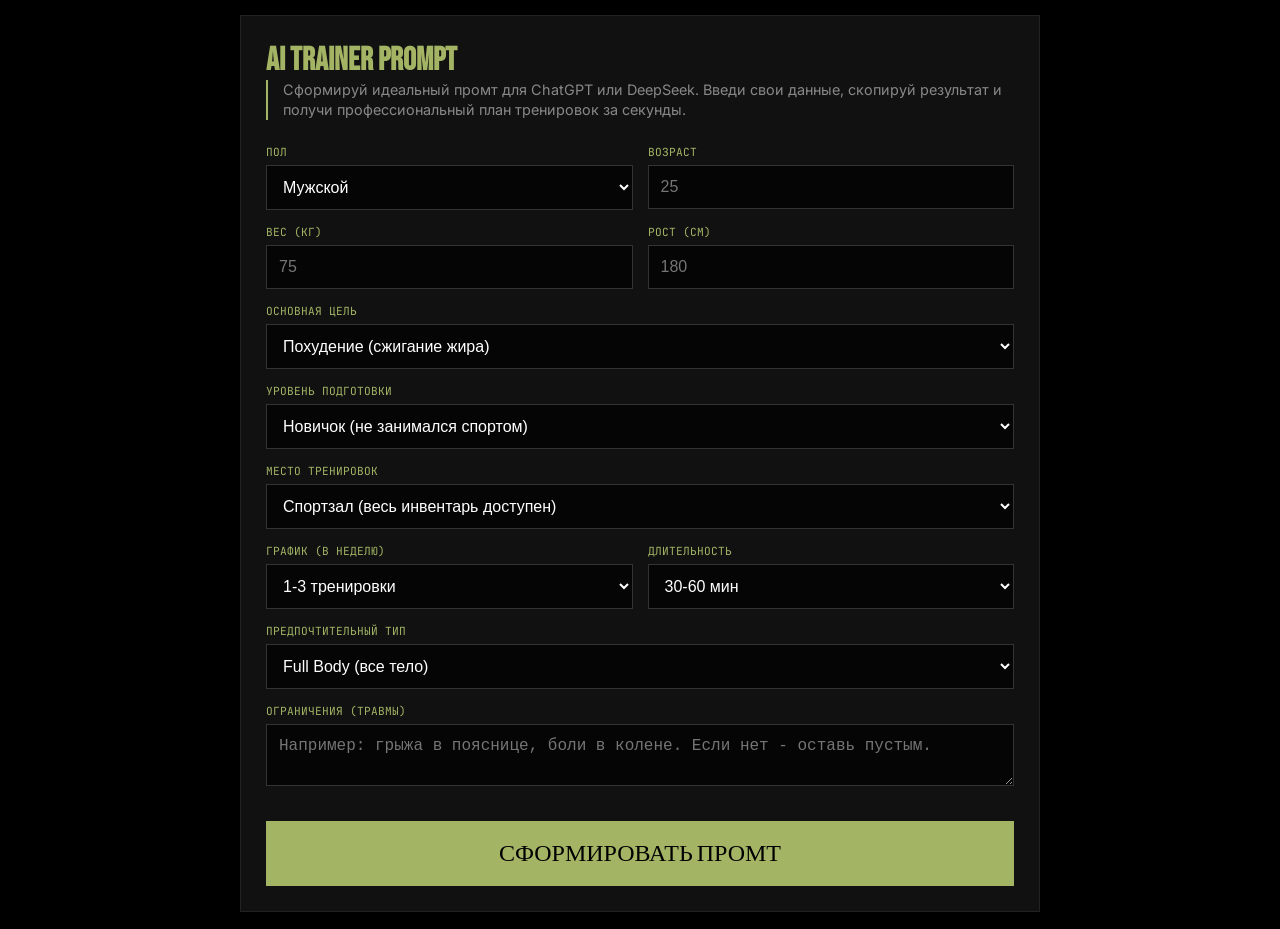
==== ai-trainer.html @ c4b2493d "add ai trainer" ====
<!DOCTYPE html>
<html lang="ru">
<head>
    <meta charset="UTF-8">
    <meta name="viewport" content="width=device-width, initial-scale=1.0">
    <title>AI Trainer Prompt Generator</title>
    <link href="https://fonts.googleapis.com/css2?family=Bebas+Neue&family=Inter:wght@400;700&family=JetBrains+Mono&display=swap" rel="stylesheet">
    <style>
        :root { --primary: #A3B565; --bg: #000; --card: #111; --text: #eee; }
        * { box-sizing: border-box; margin: 0; padding: 0; }
        body { background: var(--bg); color: var(--text); font-family: 'Inter', sans-serif; padding: 15px; }
        .container { max-width: 800px; margin: 0 auto; background: var(--card); border: 1px solid #222; padding: 25px; }
        h2 { font-family: 'Bebas Neue'; color: var(--primary); font-size: 2rem; }
        .desc { font-size: 0.9rem; color: #888; margin-bottom: 25px; line-height: 1.4; border-left: 2px solid var(--primary); padding-left: 15px; }
        
        .form-grid { display: grid; grid-template-columns: 1fr 1fr; gap: 15px; }
        .group { display: flex; flex-direction: column; gap: 6px; }
        .full { grid-column: span 2; }
        label { font-family: 'JetBrains Mono'; font-size: 0.7rem; color: var(--primary); text-transform: uppercase; }
        input, select, textarea { background: #050505; border: 1px solid #333; padding: 12px; color: #fff; font-size: 1rem; width: 100%; }
        
        .checkbox-group { display: grid; grid-template-columns: 1fr 1fr; gap: 10px; background: #080808; padding: 15px; border: 1px solid #222; }
        .check-item { display: flex; align-items: center; gap: 10px; font-size: 0.85rem; cursor: pointer; }
        .check-item input { width: auto; cursor: pointer; }

        .btn-generate { background: var(--primary); color: #000; border: none; padding: 18px; font-family: 'Bebas Neue'; font-size: 1.5rem; cursor: pointer; margin-top: 20px; width: 100%; }

        #result-box { display: none; margin-top: 30px; background: #050505; border: 1px solid var(--primary); padding: 20px; position: relative; }
        #prompt-text { font-family: 'JetBrains Mono'; font-size: 0.85rem; color: #ccc; white-space: pre-wrap; line-height: 1.5; max-height: 300px; overflow-y: auto; }
        .btn-copy { background: #fff; color: #000; border: none; padding: 10px 20px; font-family: 'JetBrains Mono'; font-size: 0.75rem; cursor: pointer; margin-top: 15px; width: 100%; font-weight: bold; }

        @media (max-width: 600px) {
            .form-grid { grid-template-columns: 1fr; }
            .checkbox-group { grid-template-columns: 1fr; }
        }
    </style>
</head>
<body>
<div class="container">
    <h2>AI TRAINER PROMPT</h2>
    <p class="desc">Сформируй идеальный промт для ChatGPT или DeepSeek. Введи свои данные, скопируй результат и получи профессиональный план тренировок за секунды.</p>

    <div class="form-grid">
        <div class="group"><label>ПОЛ</label><select id="gender"><option value="Мужской">Мужской</option><option value="Женский">Женский</option></select></div>
        <div class="group"><label>ВОЗРАСТ</label><input type="number" id="age" placeholder="25"></div>
        <div class="group"><label>ВЕС (КГ)</label><input type="number" id="weight" placeholder="75"></div>
        <div class="group"><label>РОСТ (СМ)</label><input type="number" id="height" placeholder="180"></div>
        
        <div class="group full">
            <label>ОСНОВНАЯ ЦЕЛЬ</label>
            <select id="goal">
                <option value="Похудение (сжигание жира)">Похудение (сжигание жира)</option>
                <option value="Набор мышечной массы">Набор мышечной массы</option>
                <option value="Повышение выносливости">Повышение выносливости</option>
                <option value="Тонус и поддержание формы">Тонус и поддержание формы</option>
                <option value="Увеличение силы">Увеличение силы</option>
            </select>
        </div>

        <div class="group full">
            <label>УРОВЕНЬ ПОДГОТОВКИ</label>
            <select id="level">
                <option value="Новичок (не занимался спортом)">Новичок (не занимался спортом)</option>
                <option value="Опытный (занимался когда-то в зале, на улице, дома)">Опытный (занимался когда-то)</option>
                <option value="Профи (занимаюсь более 3 лет)">Профи (занимаюсь более 3 лет)</option>
            </select>
        </div>

        <div class="group full">
            <label>МЕСТО ТРЕНИРОВОК</label>
            <select id="location" onchange="toggleEquipment()">
                <option value="Спортзал">Спортзал (весь инвентарь доступен)</option>
                <option value="Дом/Улица">Дом / Улица (ограниченный инвентарь)</option>
            </select>
        </div>

        <div class="group full" id="eq-container" style="display: none;">
            <label>ДОСТУПНЫЙ ИНВЕНТАРЬ</label>
            <div class="checkbox-group">
                <label class="check-item"><input type="checkbox" value="Турник"> Турник</label>
                <label class="check-item"><input type="checkbox" value="Брусья"> Брусья</label>
                <label class="check-item"><input type="checkbox" value="Гантели"> Гантели</label>
                <label class="check-item"><input type="checkbox" value="Эспандеры"> Эспандеры</label>
                <label class="check-item"><input type="checkbox" value="Резинки"> Резинки</label>
                <label class="check-item"><input type="checkbox" value="Собственный вес"> Только собственный вес</label>
            </div>
            <input type="text" id="eq-other" placeholder="Что-то еще? (через запятую)" style="margin-top: 10px;">
        </div>

        <div class="group"><label>ГРАФИК (В НЕДЕЛЮ)</label>
            <select id="schedule">
                <option value="1-3 раза в неделю">1-3 тренировки</option>
                <option value="4-5 раз в неделю">4-5 тренировок</option>
                <option value="6-7 раз в неделю">6-7 тренировок</option>
            </select>
        </div>

        <div class="group"><label>ДЛИТЕЛЬНОСТЬ</label>
            <select id="duration">
                <option value="30-60 минут">30-60 мин</option>
                <option value="60-90 минут">60-90 мин</option>
                <option value="90-120 минут">90-120 мин</option>
                <option value="Более 120 минут">Более 120 мин</option>
            </select>
        </div>

        <div class="group full">
            <label>ПРЕДПОЧТИТЕЛЬНЫЙ ТИП</label>
            <select id="type">
                <option value="Full Body (все тело за тренировку)">Full Body (все тело)</option>
                <option value="Сплит (по группам мышц)">Сплит (раздельно)</option>
                <option value="Круговая тренировка">Круговая тренировка</option>
            </select>
        </div>

        <div class="group full"><label>ОГРАНИЧЕНИЯ (ТРАВМЫ)</label><textarea id="health" placeholder="Например: грыжа в пояснице, боли в колене. Если нет - оставь пустым."></textarea></div>

        <button class="btn-generate full" onclick="generatePrompt()">СФОРМИРОВАТЬ ПРОМТ</button>
    </div>

    <div id="result-box">
        <div id="prompt-text"></div>
        <button class="btn-copy" onclick="copyPrompt()" id="copyBtn">СКОПИРОВАТЬ ГОТОВЫЙ ПРОМТ</button>
    </div>
</div>

<script>
    function toggleEquipment() {
        const loc = document.getElementById('location').value;
        document.getElementById('eq-container').style.display = (loc === 'Дом/Улица') ? 'block' : 'none';
    }

    function generatePrompt() {
        const data = {
            gender: document.getElementById('gender').value,
            age: document.getElementById('age').value || 'не указан',
            weight: document.getElementById('weight').value || 'не указан',
            height: document.getElementById('height').value || 'не указан',
            goal: document.getElementById('goal').value,
            level: document.getElementById('level').value,
            location: document.getElementById('location').value,
            schedule: document.getElementById('schedule').value,
            duration: document.getElementById('duration').value,
            type: document.getElementById('type').value,
            health: document.getElementById('health').value || 'нет'
        };

        let equipment = "";
        if (data.location === 'Спортзал') {
            equipment = "Полный инвентарь спортзала";
        } else {
            const checks = Array.from(document.querySelectorAll('#eq-container input[type="checkbox"]:checked')).map(c => c.value);
            const other = document.getElementById('eq-other').value;
            equipment = checks.join(', ') + (other ? ', ' + other : '');
            if (!equipment) equipment = "Собственный вес";
        }

        const prompt = `Ты — профессиональный фитнес-тренер с многолетним стажем. Составь для меня подробный, индивидуальный план тренировок, учитывая все перечисленные ниже параметры. План должен быть безопасным, эффективным и соответствовать моей цели.

Мои данные:
- Пол: ${data.gender}
- Возраст: ${data.age} лет
- Вес: ${data.weight} кг
- Рост: ${data.height} см
- Основная цель тренировок: ${data.goal}
- Уровень подготовки: ${data.level}
- Место тренировок и инвентарь: ${data.location} (${equipment})
- Ограничения здоровья: ${data.health}
- Количество тренировок в неделю: ${data.schedule}
- Продолжительность одной тренировки: ${data.duration}
- Предпочтительный тип тренировок: ${data.type}

Требования к плану:
1. Разбей план по дням недели. Укажи, какие мышечные группы работают в каждый день.
2. Для каждого упражнения укажи название, количество подходов, повторений, а также рекомендации по интенсивности.
3. Включи рекомендации по разминке перед тренировкой и заминке (растяжке) после.
4. Учитывая мои ограничения здоровья, исключи опасные упражнения.
5. Кратко опиши, как прогрессировать нагрузку со временем.
Оформи ответ понятно, используй списки, избегай лишней воды.`;

        document.getElementById('prompt-text').innerText = prompt;
        document.getElementById('result-box').style.display = 'block';
        window.scrollTo({ top: document.body.scrollHeight, behavior: 'smooth' });
    }

    function copyPrompt() {
        const text = document.getElementById('prompt-text').innerText;
        navigator.clipboard.writeText(text).then(() => {
            const btn = document.getElementById('copyBtn');
            btn.innerText = "ГОТОВО! ВСТАВЛЯЙ В НЕЙРОСЕТЬ";
            btn.style.background = "#A3B565";
            setTimeout(() => {
                btn.innerText = "СКОПИРОВАТЬ ГОТОВЫЙ ПРОМТ";
                btn.style.background = "#fff";
            }, 3000);
        });
    }
</script>
</body>
</html>
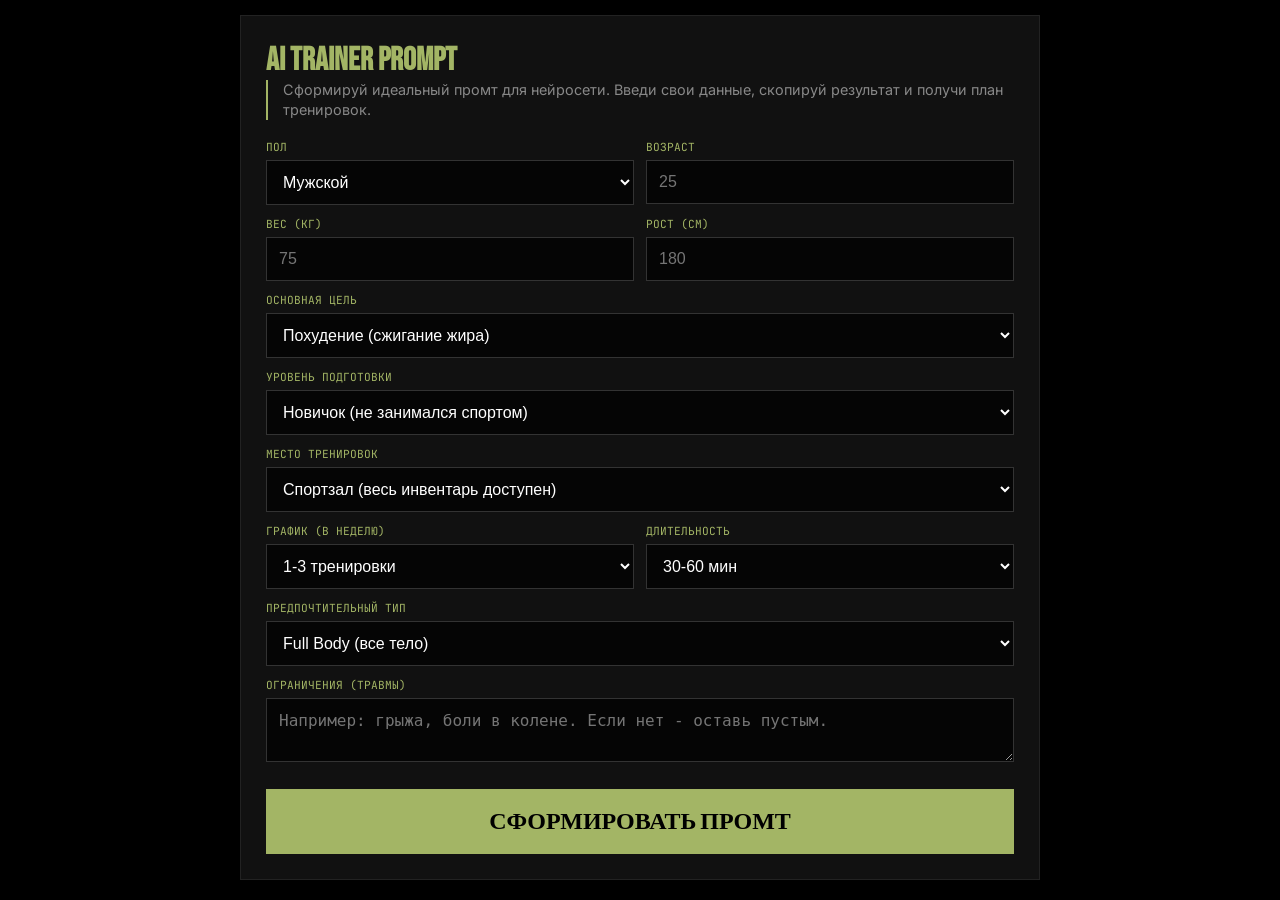
==== commit c0a49c7f: "fix ai trainer" ====
--- a/ai-trainer.html
+++ b/ai-trainer.html
@@ -2,7 +2,7 @@
 <html lang="ru">
 <head>
     <meta charset="UTF-8">
-    <meta name="viewport" content="width=device-width, initial-scale=1.0">
+    <meta name="viewport" content="width=device-width, initial-scale=1.0, maximum-scale=1.0, user-scalable=no">
     <title>AI Trainer Prompt Generator</title>
     <link href="https://fonts.googleapis.com/css2?family=Bebas+Neue&family=Inter:wght@400;700&family=JetBrains+Mono&display=swap" rel="stylesheet">
     <style>
@@ -11,34 +11,37 @@
         body { background: var(--bg); color: var(--text); font-family: 'Inter', sans-serif; padding: 15px; }
         .container { max-width: 800px; margin: 0 auto; background: var(--card); border: 1px solid #222; padding: 25px; }
         h2 { font-family: 'Bebas Neue'; color: var(--primary); font-size: 2rem; }
-        .desc { font-size: 0.9rem; color: #888; margin-bottom: 25px; line-height: 1.4; border-left: 2px solid var(--primary); padding-left: 15px; }
-        
-        .form-grid { display: grid; grid-template-columns: 1fr 1fr; gap: 15px; }
+        .desc { font-size: 0.9rem; color: #888; margin-bottom: 20px; line-height: 1.4; border-left: 2px solid var(--primary); padding-left: 15px; }
+        
+        .form-grid { display: grid; grid-template-columns: 1fr 1fr; gap: 12px; }
         .group { display: flex; flex-direction: column; gap: 6px; }
         .full { grid-column: span 2; }
         label { font-family: 'JetBrains Mono'; font-size: 0.7rem; color: var(--primary); text-transform: uppercase; }
-        input, select, textarea { background: #050505; border: 1px solid #333; padding: 12px; color: #fff; font-size: 1rem; width: 100%; }
+        input, select, textarea { background: #050505; border: 1px solid #333; padding: 12px; color: #fff; font-size: 1rem; width: 100%; border-radius: 0; }
         
         .checkbox-group { display: grid; grid-template-columns: 1fr 1fr; gap: 10px; background: #080808; padding: 15px; border: 1px solid #222; }
         .check-item { display: flex; align-items: center; gap: 10px; font-size: 0.85rem; cursor: pointer; }
         .check-item input { width: auto; cursor: pointer; }
 
-        .btn-generate { background: var(--primary); color: #000; border: none; padding: 18px; font-family: 'Bebas Neue'; font-size: 1.5rem; cursor: pointer; margin-top: 20px; width: 100%; }
-
-        #result-box { display: none; margin-top: 30px; background: #050505; border: 1px solid var(--primary); padding: 20px; position: relative; }
-        #prompt-text { font-family: 'JetBrains Mono'; font-size: 0.85rem; color: #ccc; white-space: pre-wrap; line-height: 1.5; max-height: 300px; overflow-y: auto; }
-        .btn-copy { background: #fff; color: #000; border: none; padding: 10px 20px; font-family: 'JetBrains Mono'; font-size: 0.75rem; cursor: pointer; margin-top: 15px; width: 100%; font-weight: bold; }
+        .btn-generate { background: var(--primary); color: #000; border: none; padding: 18px; font-family: 'Bebas Neue'; font-size: 1.5rem; cursor: pointer; margin-top: 15px; width: 100%; font-weight: bold; }
+
+        #result-box { display: none; margin-top: 25px; background: #050505; border: 1px solid var(--primary); padding: 20px; }
+        #prompt-text { font-family: 'JetBrains Mono'; font-size: 0.85rem; color: #ccc; white-space: pre-wrap; line-height: 1.5; }
+        .btn-copy { background: #fff; color: #000; border: none; padding: 12px; font-family: 'JetBrains Mono'; font-size: 0.75rem; cursor: pointer; margin-top: 15px; width: 100%; font-weight: bold; }
 
         @media (max-width: 600px) {
             .form-grid { grid-template-columns: 1fr; }
             .checkbox-group { grid-template-columns: 1fr; }
+            .container { padding: 15px; }
+            h2 { font-size: 1.6rem; }
+            .btn-generate { font-size: 1.3rem; padding: 15px; }
         }
     </style>
 </head>
 <body>
-<div class="container">
+<div class="container" id="mainContainer">
     <h2>AI TRAINER PROMPT</h2>
-    <p class="desc">Сформируй идеальный промт для ChatGPT или DeepSeek. Введи свои данные, скопируй результат и получи профессиональный план тренировок за секунды.</p>
+    <p class="desc">Сформируй идеальный промт для нейросети. Введи свои данные, скопируй результат и получи план тренировок.</p>
 
     <div class="form-grid">
         <div class="group"><label>ПОЛ</label><select id="gender"><option value="Мужской">Мужской</option><option value="Женский">Женский</option></select></div>
@@ -113,12 +116,13 @@
             </select>
         </div>
 
-        <div class="group full"><label>ОГРАНИЧЕНИЯ (ТРАВМЫ)</label><textarea id="health" placeholder="Например: грыжа в пояснице, боли в колене. Если нет - оставь пустым."></textarea></div>
+        <div class="group full"><label>ОГРАНИЧЕНИЯ (ТРАВМЫ)</label><textarea id="health" placeholder="Например: грыжа, боли в колене. Если нет - оставь пустым."></textarea></div>
 
         <button class="btn-generate full" onclick="generatePrompt()">СФОРМИРОВАТЬ ПРОМТ</button>
     </div>
 
     <div id="result-box">
+        <label>ГОТОВЫЙ ПРОМТ ДЛЯ КОПИРОВАНИЯ:</label>
         <div id="prompt-text"></div>
         <button class="btn-copy" onclick="copyPrompt()" id="copyBtn">СКОПИРОВАТЬ ГОТОВЫЙ ПРОМТ</button>
     </div>
@@ -179,8 +183,12 @@
 Оформи ответ понятно, используй списки, избегай лишней воды.`;
 
         document.getElementById('prompt-text').innerText = prompt;
-        document.getElementById('result-box').style.display = 'block';
-        window.scrollTo({ top: document.body.scrollHeight, behavior: 'smooth' });
+        const resultBox = document.getElementById('result-box');
+        resultBox.style.display = 'block';
+        
+        setTimeout(() => {
+            resultBox.scrollIntoView({ behavior: 'smooth', block: 'start' });
+        }, 100);
     }
 
     function copyPrompt() {
